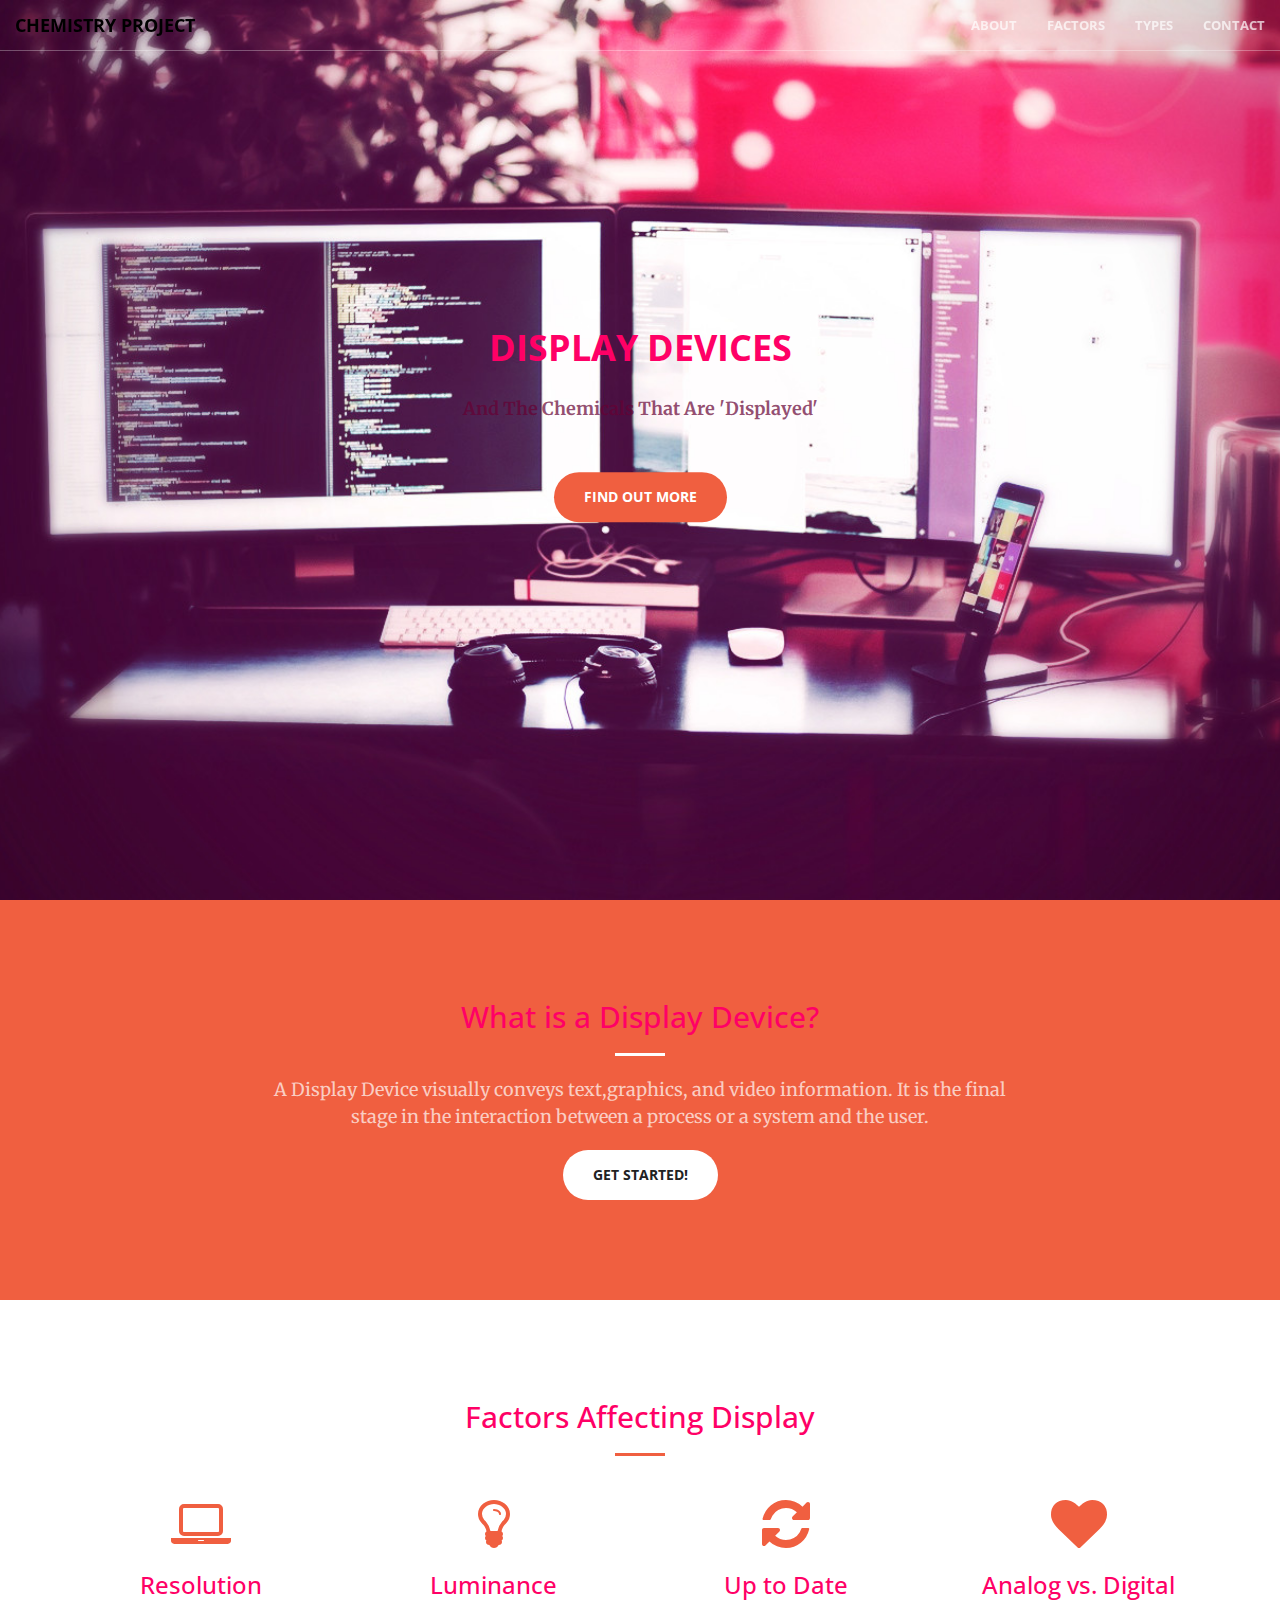
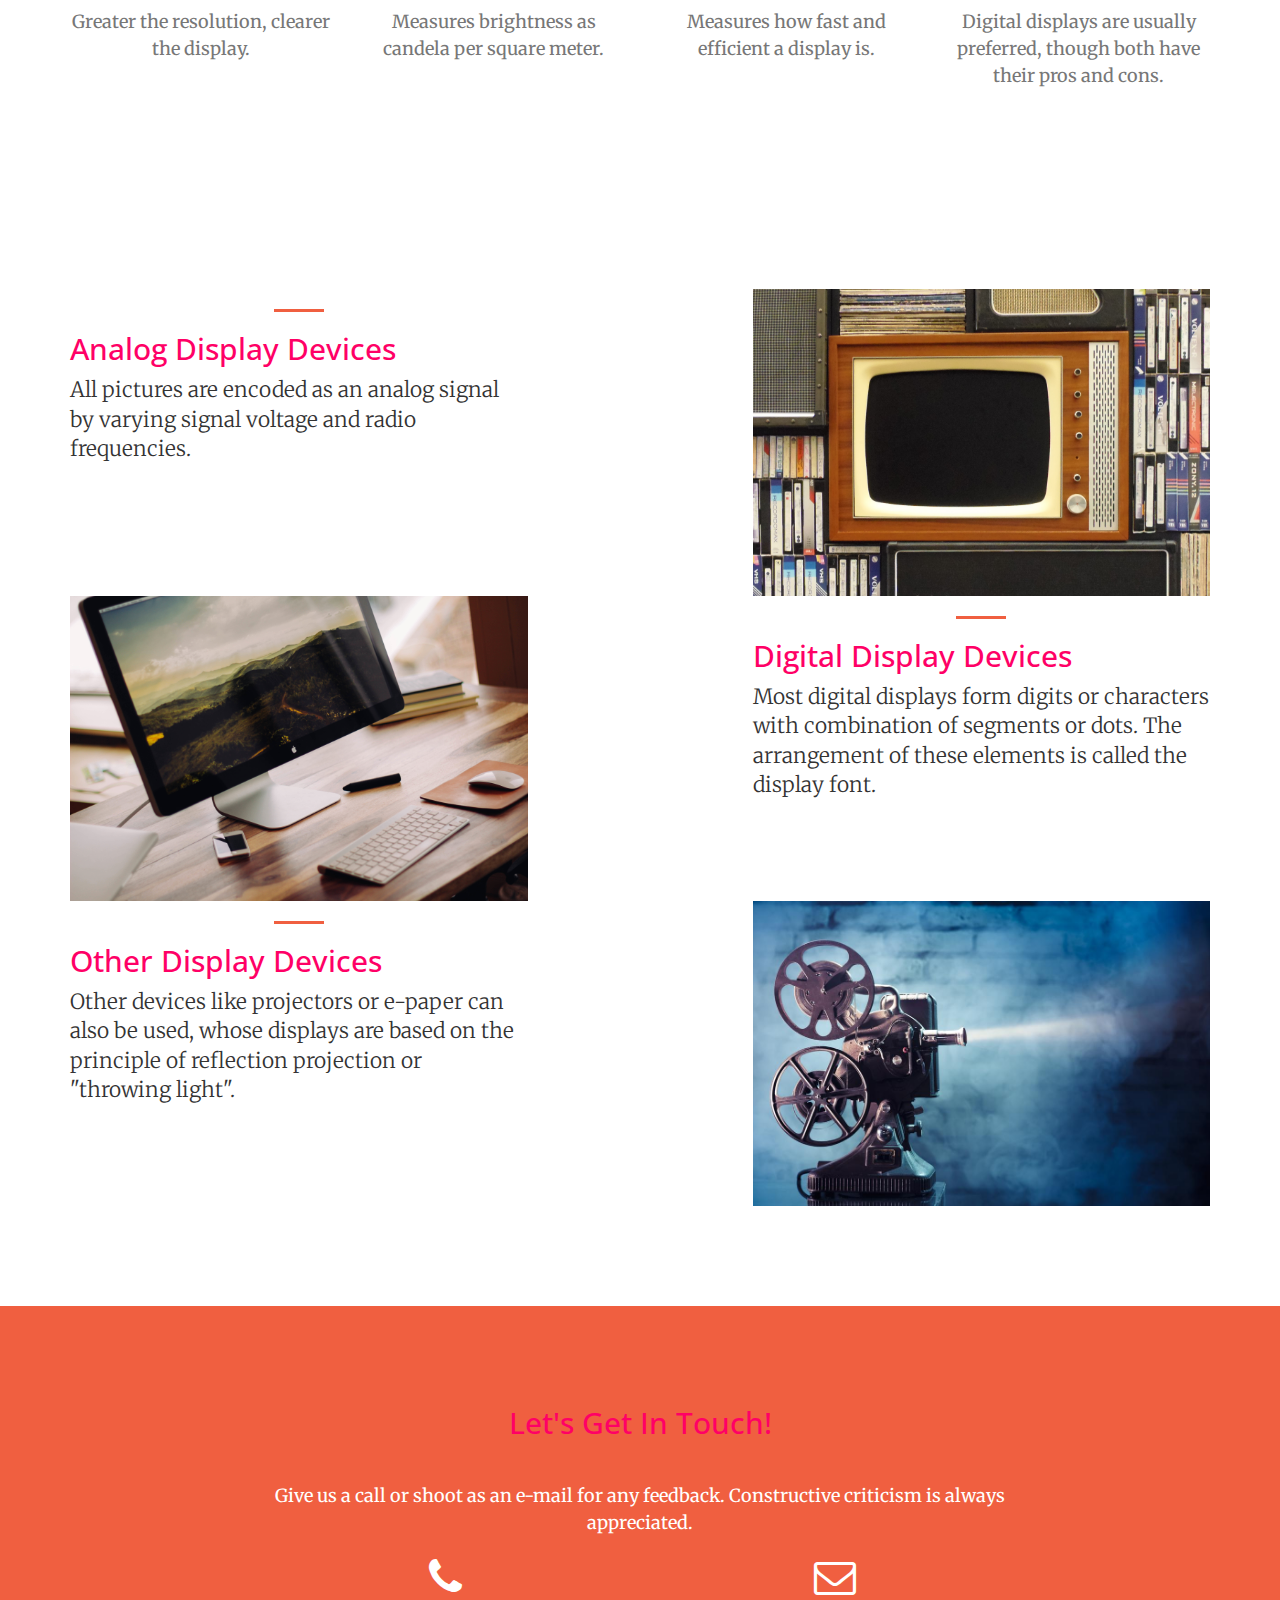
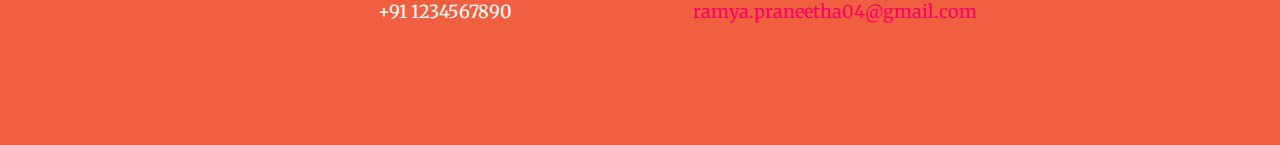
==== html/index.html @ 9618ee3e "Minor changes" ====
<!DOCTYPE html>
<html lang="en">

<head>

    <meta charset="utf-8">
    <meta http-equiv="X-UA-Compatible" content="IE=edge">
    <meta name="viewport" content="width=device-width, initial-scale=1">
    <meta name="description" content="">
    <meta name="author" content="">

    <title>Chemistry Project</title>

    <!-- Bootstrap Core CSS -->
    <link rel="stylesheet" href="../css/bootstrap.min.css" type="text/css">

    <!-- Custom Fonts -->
    <link href='http://fonts.googleapis.com/css?family=Open+Sans:300italic,400italic,600italic,700italic,800italic,400,300,600,700,800' rel='stylesheet' type='text/css'>
    <link href='http://fonts.googleapis.com/css?family=Merriweather:400,300,300italic,400italic,700,700italic,900,900italic' rel='stylesheet' type='text/css'>
    <link rel="stylesheet" href="font-awesome/css/font-awesome.min.css" type="text/css">

    <!-- Plugin CSS -->
    <link rel="stylesheet" href="../css/animate.min.css" type="text/css">

    <!-- Custom CSS -->
    <link rel="stylesheet" href="../css/creative.css" type="text/css">

    <!-- HTML5 Shim and Respond.js IE8 support of HTML5 elements and media queries -->
    <!-- WARNING: Respond.js doesn't work if you view the page via file:// -->
    <!--[if lt IE 9]>
        <script src="https://oss.maxcdn.com/libs/html5shiv/3.7.0/html5shiv.js"></script>
        <script src="https://oss.maxcdn.com/libs/respond.js/1.4.2/respond.min.js"></script>
    <![endif]-->

</head>

<body id="page-top">

    <nav id="mainNav" class="navbar navbar-default navbar-fixed-top">
        <div class="container-fluid">
            <!-- Brand and toggle get grouped for better mobile display -->
            <div class="navbar-header">
                <button type="button" class="navbar-toggle collapsed" data-toggle="collapse" data-target="#bs-example-navbar-collapse-1">
                    <span class="sr-only">Toggle navigation</span>
                    <span class="icon-bar"></span>
                    <span class="icon-bar"></span>
                    <span class="icon-bar"></span>
                </button>
                <a class="navbar-brand page-scroll" href="#page-top">Chemistry Project</a>
            </div>

            <!-- Collect the nav links, forms, and other content for toggling -->
            <div class="collapse navbar-collapse" id="bs-example-navbar-collapse-1">
                <ul class="nav navbar-nav navbar-right">
                    <li>
                        <a class="page-scroll" href="#about">About</a>
                    </li>
                    <li>
                        <a class="page-scroll" href="#services">Factors</a>
                    </li>
                    <li>
                        <a class="page-scroll" href="#types">Types</a>
                    </li>
                    <li>
                        <a class="page-scroll" href="#contact">Contact</a>
                    </li>
                </ul>
            </div>
            <!-- /.navbar-collapse -->
        </div>
        <!-- /.container-fluid -->
    </nav>

    <header>
        <div class="header-content">
            <div class="header-content-inner">
                <h1>Display Devices</h1>
              <p><br>
              <strong>And The Chemicals That Are 'Displayed'</strong></p>
                <p><a href="#about" class="btn btn-primary btn-xl page-scroll">  Find Out More</a> </p>
            </div>
        </div>
    </header>

    <section class="bg-primary" id="about">
        <div class="container">
            <div class="row">
                <div class="col-lg-8 col-lg-offset-2 text-center">
                    <h2 class="section-heading">What is a Display Device?</h2>
                    <hr class="light">
                    <p class="text-faded">A Display Device visually conveys text,graphics, and video information. It is the final stage in the interaction between a process or a system and the user.</p>
                    <a href="#types" class="btn btn-default btn-xl page-scroll">Get Started!</a>
                </div>
            </div>
        </div>
    </section>

    <section id="services">
        <div class="container">
            <div class="row">
                <div class="col-lg-12 text-center">
                    <h2 class="section-heading">Factors Affecting Display</h2>
                    <hr class="primary">
                </div>
            </div>
        </div>
        <div class="container">
            <div class="row">
                <div class="col-lg-3 col-md-6 text-center">
                    <div class="service-box">
                        <i class="fa fa-4x fa-laptop wow bounceIn text-primary"></i>
                        <h3>Resolution</h3>
                        <p class="text-muted">Greater the resolution, clearer the display.</p>
                    </div>
                </div>
                <div class="col-lg-3 col-md-6 text-center">
                    <div class="service-box">
                        <i class="fa fa-4x fa-lightbulb-o wow bounceIn text-primary" data-wow-delay=".1s"></i>
                        <h3>Luminance</h3>
                        <p class="text-muted">Measures brightness as candela per square meter.</p>
                    </div>
                </div>
                <div class="col-lg-3 col-md-6 text-center">
                    <div class="service-box">
                        <i class="fa fa-4x fa-refresh wow bounceIn text-primary" data-wow-delay=".2s"></i>
                        <h3>Up to Date</h3>
                        <p class="text-muted">Measures how fast and efficient a display is.</p>
                    </div>
                </div>
                <div class="col-lg-3 col-md-6 text-center">
                    <div class="service-box">
                        <i class="fa fa-4x fa-heart wow bounceIn text-primary" data-wow-delay=".3s"></i>
                        <h3>Analog vs. Digital</h3>
                        <p class="text-muted">Digital displays are usually preferred, though both have their pros and cons.</p>
                    </div>
                </div>
            </div>
        </div>
    </section>
    	<a  name="types"></a>
      <section id="types">
    <div class="content-section-a">

        <div class="container">
            <div class="row">
                <div class="col-lg-5 col-sm-6">
                    <hr class="section-heading-spacer">
                    <div class="clearfix"></div>
                    <h2 class="section-heading"><a href="Analog.html">Analog Display Devices</a></h2>
                    <p class="lead">All pictures are encoded as an analog signal by varying signal voltage and radio frequencies.</p>
                </div>
                <div class="col-lg-5 col-lg-offset-2 col-sm-6">
                  <img class="img-responsive" src="../img/crt.jpg" alt="" width="467" height="311">
                </div>
            </div>

        </div>
        <!-- /.container -->

    </div>
    <!-- /.content-section-a -->

    <div class="content-section-b">

        <div class="container">

            <div class="row">
                <div class="col-lg-5 col-lg-offset-1 col-sm-push-6  col-sm-6">
                    <hr class="section-heading-spacer">
                    <div class="clearfix"></div>
                    <h2 class="section-heading"><a href="Digital.html">Digital Display Devices</a></h2>
                    <p class="lead">Most digital displays form digits or characters with combination of segments or dots. The arrangement of these elements is called the display font.</p>
                    &nbsp;

                </div>
                <div class="col-lg-5 col-sm-pull-6  col-sm-6">
                    <img src="../img/lcd.jpg" alt="" width="467" height="311" class="img-responsive">
                </div>
            </div>

        </div>
        <!-- /.container -->

    </div>
    <!-- /.content-section-b -->

    <div class="content-section-a">

        <div class="container">

            <div class="row">
                <div class="col-lg-5 col-sm-6">
                    <hr class="section-heading-spacer">
                    <div class="clearfix"></div>
                    <h2 class="section-heading"><a href="other.html">Other Display Devices</a></h2>
                    <p class="lead">Other devices like projectors or e-paper can also be used, whose displays are based on the principle of reflection projection or "throwing light".</p>
                </div>
                <div class="col-lg-5 col-lg-offset-2 col-sm-6">
                  <img class="img-responsive" src="../img/projector.jpg" alt="" width="467" height="311">
                </div>
            </div>

        </div>
        <!-- /.container -->

    </div>
  </section>
    <section class="bg-primary" id="contact">
        <div class="container">
            <div class="row">
                <div class="col-lg-8 col-lg-offset-2 text-center">
                    <h2 class="section-heading">Let's Get In Touch!</h2>
                    <hr class="primary">
                    <p>Give us a call or shoot as an e-mail for any feedback. Constructive criticism is always appreciated.</p>
                </div>
                <div class="col-lg-4 col-lg-offset-2 text-center">
                    <i class="fa fa-phone fa-3x wow bounceIn"></i>
                    <p>+91 1234567890</p>
                </div>
                <div class="col-lg-4 text-center">
                    <i class="fa fa-envelope-o fa-3x wow bounceIn" data-wow-delay=".1s"></i>
                    <p><a href="mailto:your-email@your-domain.com">ramya.praneetha04@gmail.com</a></p>
                </div>
            </div>
        </div>
    </section>

    <!-- jQuery -->
    <script src="js/jquery.js"></script>

    <!-- Bootstrap Core JavaScript -->
    <script src="js/bootstrap.min.js"></script>

    <!-- Plugin JavaScript -->
    <script src="js/jquery.easing.min.js"></script>
    <script src="js/jquery.fittext.js"></script>
    <script src="js/wow.min.js"></script>

    <!-- Custom Theme JavaScript -->
    <script src="js/creative.js"></script>

</body>

</html>
---- css/creative.css ----
/*!
 * Start Bootstrap - Creative Bootstrap Theme (http://startbootstrap.com)
 * Code licensed under the Apache License v2.0.
 * For details, see http://www.apache.org/licenses/LICENSE-2.0.
 */

html,
body {
    width: 100%;
    height: 100%;
}

body {
    font-family: Merriweather,'Helvetica Neue',Arial,sans-serif;
}

hr {
    max-width: 50px;
    border-color: #f05f40;
    border-width: 3px;
}

hr.light {
    border-color: #fff;
}

a {
	color: #FF0066;
	-webkit-transition: all .35s;
	-moz-transition: all .35s;
	transition: all .35s;
}

a:hover,
a:focus {
	color: #660066;
}

h1,
h2,
h3,
h4,
h5,
h6 {
    font-family: 'Open Sans','Helvetica Neue',Arial,sans-serif;
}

p {
	margin-bottom: 20px;
	font-size: 18px;
	line-height: 1.5;
}

.bg-primary {
    background-color: #f05f40;
}

.bg-dark {
    color: #fff;
    background-color: #222;
}

.text-faded {
    color: rgba(255,255,255,.7);
}

section {
    padding: 100px 0;
}

aside {
    padding: 50px 0;
}

.no-padding {
    padding: 0;
}

.navbar-default {
    border-color: rgba(34,34,34,.05);
    font-family: 'Open Sans','Helvetica Neue',Arial,sans-serif;
    background-color: #fff;
    -webkit-transition: all .35s;
    -moz-transition: all .35s;
    transition: all .35s;
}

.navbar-default .navbar-header .navbar-brand {
    text-transform: uppercase;
    font-family: 'Open Sans','Helvetica Neue',Arial,sans-serif;
    font-weight: 700;
    color: #f05f40;
}

.navbar-default .navbar-header .navbar-brand:hover,
.navbar-default .navbar-header .navbar-brand:focus {
    color: #eb3812;
}

.navbar-default .nav > li>a,
.navbar-default .nav>li>a:focus {
    text-transform: uppercase;
    font-size: 13px;
    font-weight: 700;
    color: #222;
}

.navbar-default .nav > li>a:hover,
.navbar-default .nav>li>a:focus:hover {
    color: #f05f40;
}

.navbar-default .nav > li.active>a,
.navbar-default .nav>li.active>a:focus {
    color: #f05f40!important;
    background-color: transparent;
}

.navbar-default .nav > li.active>a:hover,
.navbar-default .nav>li.active>a:focus:hover {
    background-color: transparent;
}

@media(min-width:768px) {
    .navbar-default {
        border-color: rgba(255,255,255,.3);
        background-color: transparent;
    }

    .navbar-default .navbar-header .navbar-brand {
        color: rgba(255,255,255,.7);
    }

    .navbar-default .navbar-header .navbar-brand:hover,
    .navbar-default .navbar-header .navbar-brand:focus {
	color: #000;
    }

    .navbar-default .nav > li>a,
    .navbar-default .nav>li>a:focus {
        color: rgba(255,255,255,.7);
    }

    .navbar-default .nav > li>a:hover,
    .navbar-default .nav>li>a:focus:hover {
        color: #fff;
    }

    .navbar-default.affix {
        border-color: rgba(34,34,34,.05);
        background-color: #fff;
    }

    .navbar-default.affix .navbar-header .navbar-brand {
        font-size: 14px;
        color: #f05f40;
    }

    .navbar-default.affix .navbar-header .navbar-brand:hover,
    .navbar-default.affix .navbar-header .navbar-brand:focus {
        color: #eb3812;
    }

    .navbar-default.affix .nav > li>a,
    .navbar-default.affix .nav>li>a:focus {
        color: #222;
    }

    .navbar-default.affix .nav > li>a:hover,
    .navbar-default.affix .nav>li>a:focus:hover {
        color: #f05f40;
    }
}

header {
	position: relative;
	width: 100%;
	min-height: auto;
	text-align: center;
	color: #F00;
	background-image: url(../img/size_2_disp.jpg);
	background-position: center;
	-webkit-background-size: cover;
	-moz-background-size: cover;
	background-size: cover;
	-o-background-size: cover;
}

header .header-content {
    position: relative;
    width: 100%;
    padding: 100px 15px;
    text-align: center;
}

header .header-content .header-content-inner h1 {
    margin-top: 0;
    margin-bottom: 0;
    text-transform: uppercase;
    font-weight: 700;
}

header .header-content .header-content-inner hr {
    margin: 30px auto;
}

header .header-content .header-content-inner p {
	margin-bottom: 50px;
	font-size: 16px;
	font-weight: 300;
	color: rgba(102,0,51,0.7);
}

@media(min-width:768px) {
    header {
        min-height: 100%;
    }

    header .header-content {
        position: absolute;
        top: 50%;
        padding: 0 50px;
        -webkit-transform: translateY(-50%);
        -ms-transform: translateY(-50%);
        transform: translateY(-50%);
    }

    header .header-content .header-content-inner {
        margin-right: auto;
        margin-left: auto;
        max-width: 1000px;
    }

    header .header-content .header-content-inner p {
        margin-right: auto;
        margin-left: auto;
        max-width: 80%;
        font-size: 18px;
    }
}

.section-heading {
    margin-top: 0;
}

.service-box {
    margin: 50px auto 0;
    max-width: 400px;
}

@media(min-width:992px) {
    .service-box {
        margin: 20px auto 0;
    }
}

.service-box p {
    margin-bottom: 0;
}

.portfolio-box {
    display: block;
    position: relative;
    margin: 0 auto;
    max-width: 650px;
}

.portfolio-box .portfolio-box-caption {
    display: block;
    position: absolute;
    bottom: 0;
    width: 100%;
    height: 100%;
    text-align: center;
    color: #fff;
    opacity: 0;
    background: rgba(240,95,64,.9);
    -webkit-transition: all .35s;
    -moz-transition: all .35s;
    transition: all .35s;
}

.portfolio-box .portfolio-box-caption .portfolio-box-caption-content {
    position: absolute;
    top: 50%;
    width: 100%;
    text-align: center;
    transform: translateY(-50%);
}

.portfolio-box .portfolio-box-caption .portfolio-box-caption-content .project-category,
.portfolio-box .portfolio-box-caption .portfolio-box-caption-content .project-name {
    padding: 0 15px;
    font-family: 'Open Sans','Helvetica Neue',Arial,sans-serif;
}

.portfolio-box .portfolio-box-caption .portfolio-box-caption-content .project-category {
    text-transform: uppercase;
    font-size: 14px;
    font-weight: 600;
}

.portfolio-box .portfolio-box-caption .portfolio-box-caption-content .project-name {
    font-size: 18px;
}

.portfolio-box:hover .portfolio-box-caption {
    opacity: 1;
}

@media(min-width:768px) {
    .portfolio-box .portfolio-box-caption .portfolio-box-caption-content .project-category {
        font-size: 16px;
    }

    .portfolio-box .portfolio-box-caption .portfolio-box-caption-content .project-name {
        font-size: 22px;
    }
}

.call-to-action h2 {
    margin: 0 auto 20px;
}

.text-primary {
    color: #f05f40;
}

.no-gutter > [class*=col-] {
    padding-right: 0;
    padding-left: 0;
}

.btn-default {
    border-color: #fff;
    color: #222;
    background-color: #fff;
    -webkit-transition: all .35s;
    -moz-transition: all .35s;
    transition: all .35s;
}

.btn-default:hover,
.btn-default:focus,
.btn-default.focus,
.btn-default:active,
.btn-default.active,
.open > .dropdown-toggle.btn-default {
    border-color: #ededed;
    color: #222;
    background-color: #f2f2f2;
}

.btn-default:active,
.btn-default.active,
.open > .dropdown-toggle.btn-default {
    background-image: none;
}

.btn-default.disabled,
.btn-default[disabled],
fieldset[disabled] .btn-default,
.btn-default.disabled:hover,
.btn-default[disabled]:hover,
fieldset[disabled] .btn-default:hover,
.btn-default.disabled:focus,
.btn-default[disabled]:focus,
fieldset[disabled] .btn-default:focus,
.btn-default.disabled.focus,
.btn-default[disabled].focus,
fieldset[disabled] .btn-default.focus,
.btn-default.disabled:active,
.btn-default[disabled]:active,
fieldset[disabled] .btn-default:active,
.btn-default.disabled.active,
.btn-default[disabled].active,
fieldset[disabled] .btn-default.active {
    border-color: #fff;
    background-color: #fff;
}

.btn-default .badge {
    color: #fff;
    background-color: #222;
}

.btn-primary {
    border-color: #f05f40;
    color: #fff;
    background-color: #f05f40;
    -webkit-transition: all .35s;
    -moz-transition: all .35s;
    transition: all .35s;
}

.btn-primary:hover,
.btn-primary:focus,
.btn-primary.focus,
.btn-primary:active,
.btn-primary.active,
.open > .dropdown-toggle.btn-primary {
    border-color: #ed431f;
    color: #fff;
    background-color: #ee4b28;
}

.btn-primary:active,
.btn-primary.active,
.open > .dropdown-toggle.btn-primary {
    background-image: none;
}

.btn-primary.disabled,
.btn-primary[disabled],
fieldset[disabled] .btn-primary,
.btn-primary.disabled:hover,
.btn-primary[disabled]:hover,
fieldset[disabled] .btn-primary:hover,
.btn-primary.disabled:focus,
.btn-primary[disabled]:focus,
fieldset[disabled] .btn-primary:focus,
.btn-primary.disabled.focus,
.btn-primary[disabled].focus,
fieldset[disabled] .btn-primary.focus,
.btn-primary.disabled:active,
.btn-primary[disabled]:active,
fieldset[disabled] .btn-primary:active,
.btn-primary.disabled.active,
.btn-primary[disabled].active,
fieldset[disabled] .btn-primary.active {
    border-color: #f05f40;
    background-color: #f05f40;
}

.btn-primary .badge {
    color: #f05f40;
    background-color: #fff;
}

.btn {
    border: 0;
    border-radius: 300px;
    text-transform: uppercase;
    font-family: 'Open Sans','Helvetica Neue',Arial,sans-serif;
    font-weight: 700;
}

.btn-xl {
    padding: 15px 30px;
}

::-moz-selection {
    text-shadow: none;
    color: #fff;
    background: #222;
}

::selection {
    text-shadow: none;
    color: #fff;
    background: #222;
}

img::selection {
    color: #fff;
    background: 0 0;
}

img::-moz-selection {
    color: #fff;
    background: 0 0;
}

body {
    webkit-tap-highlight-color: #222;
}
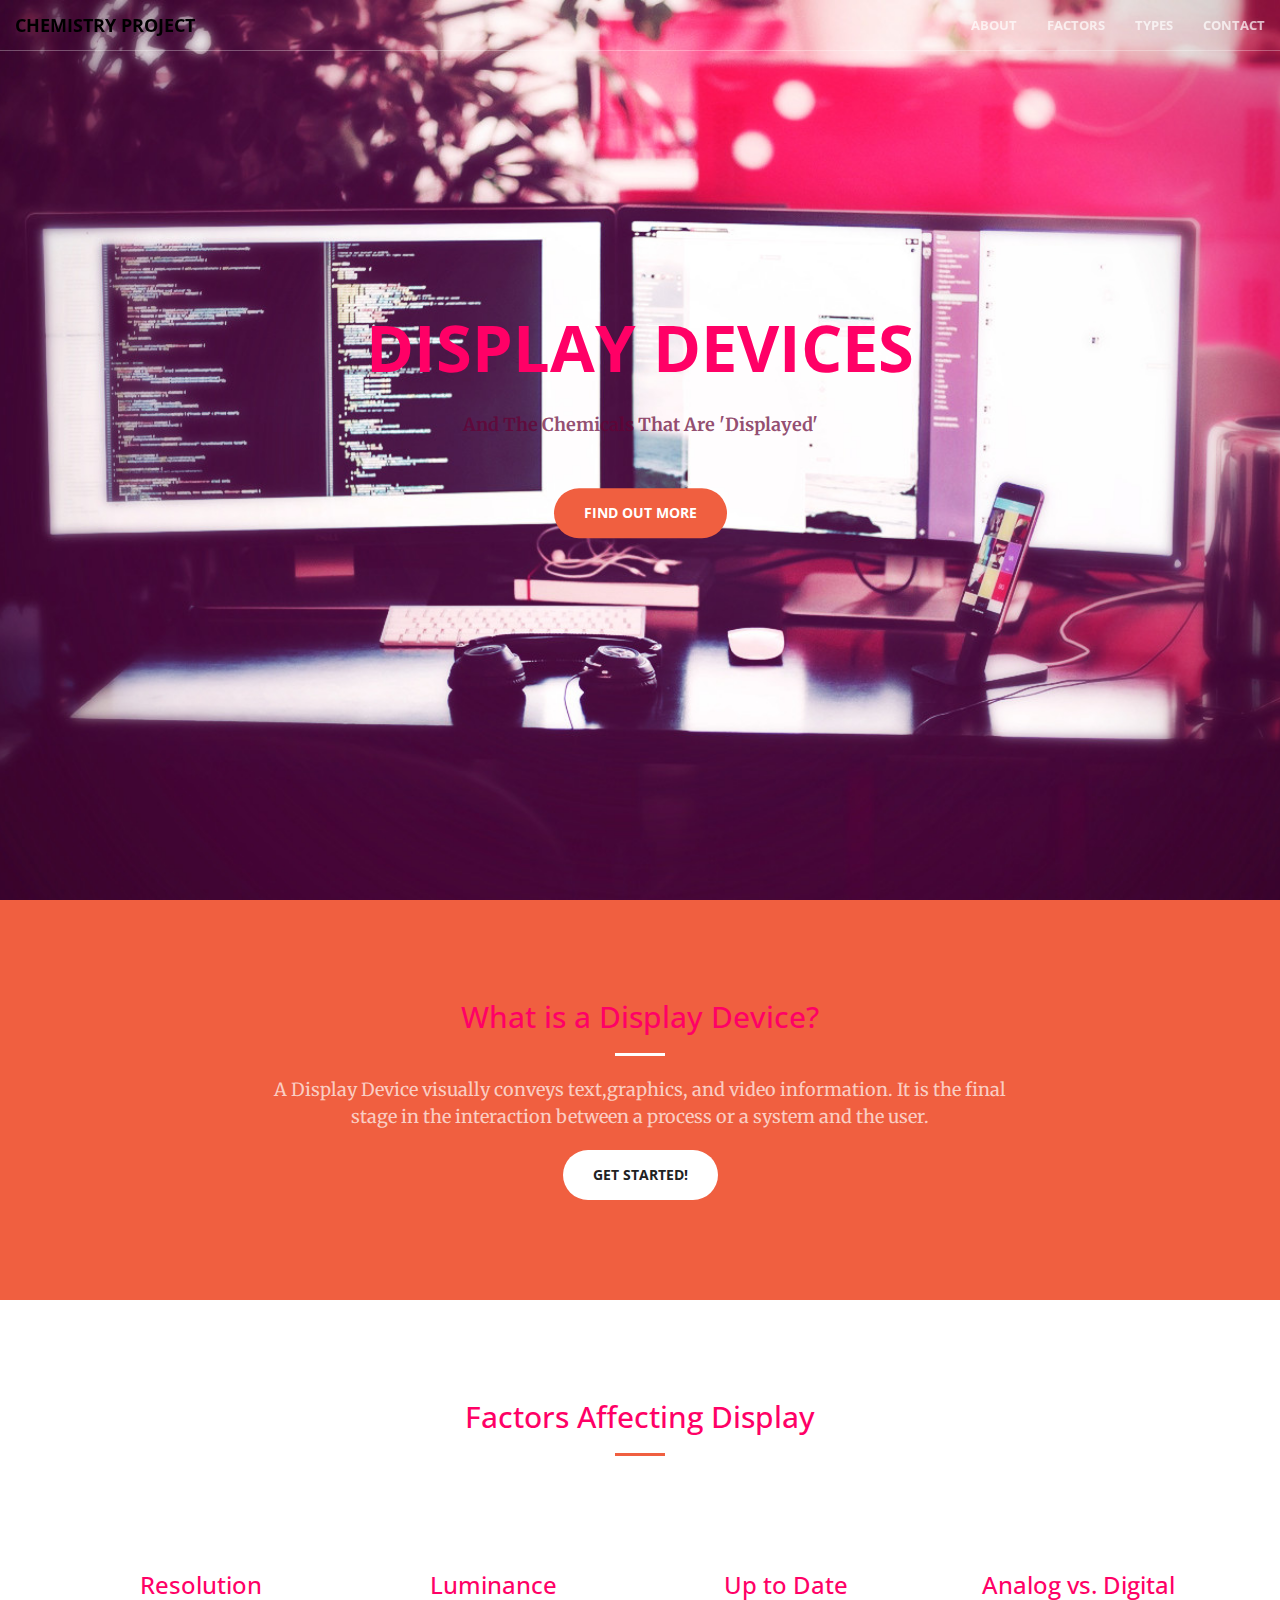
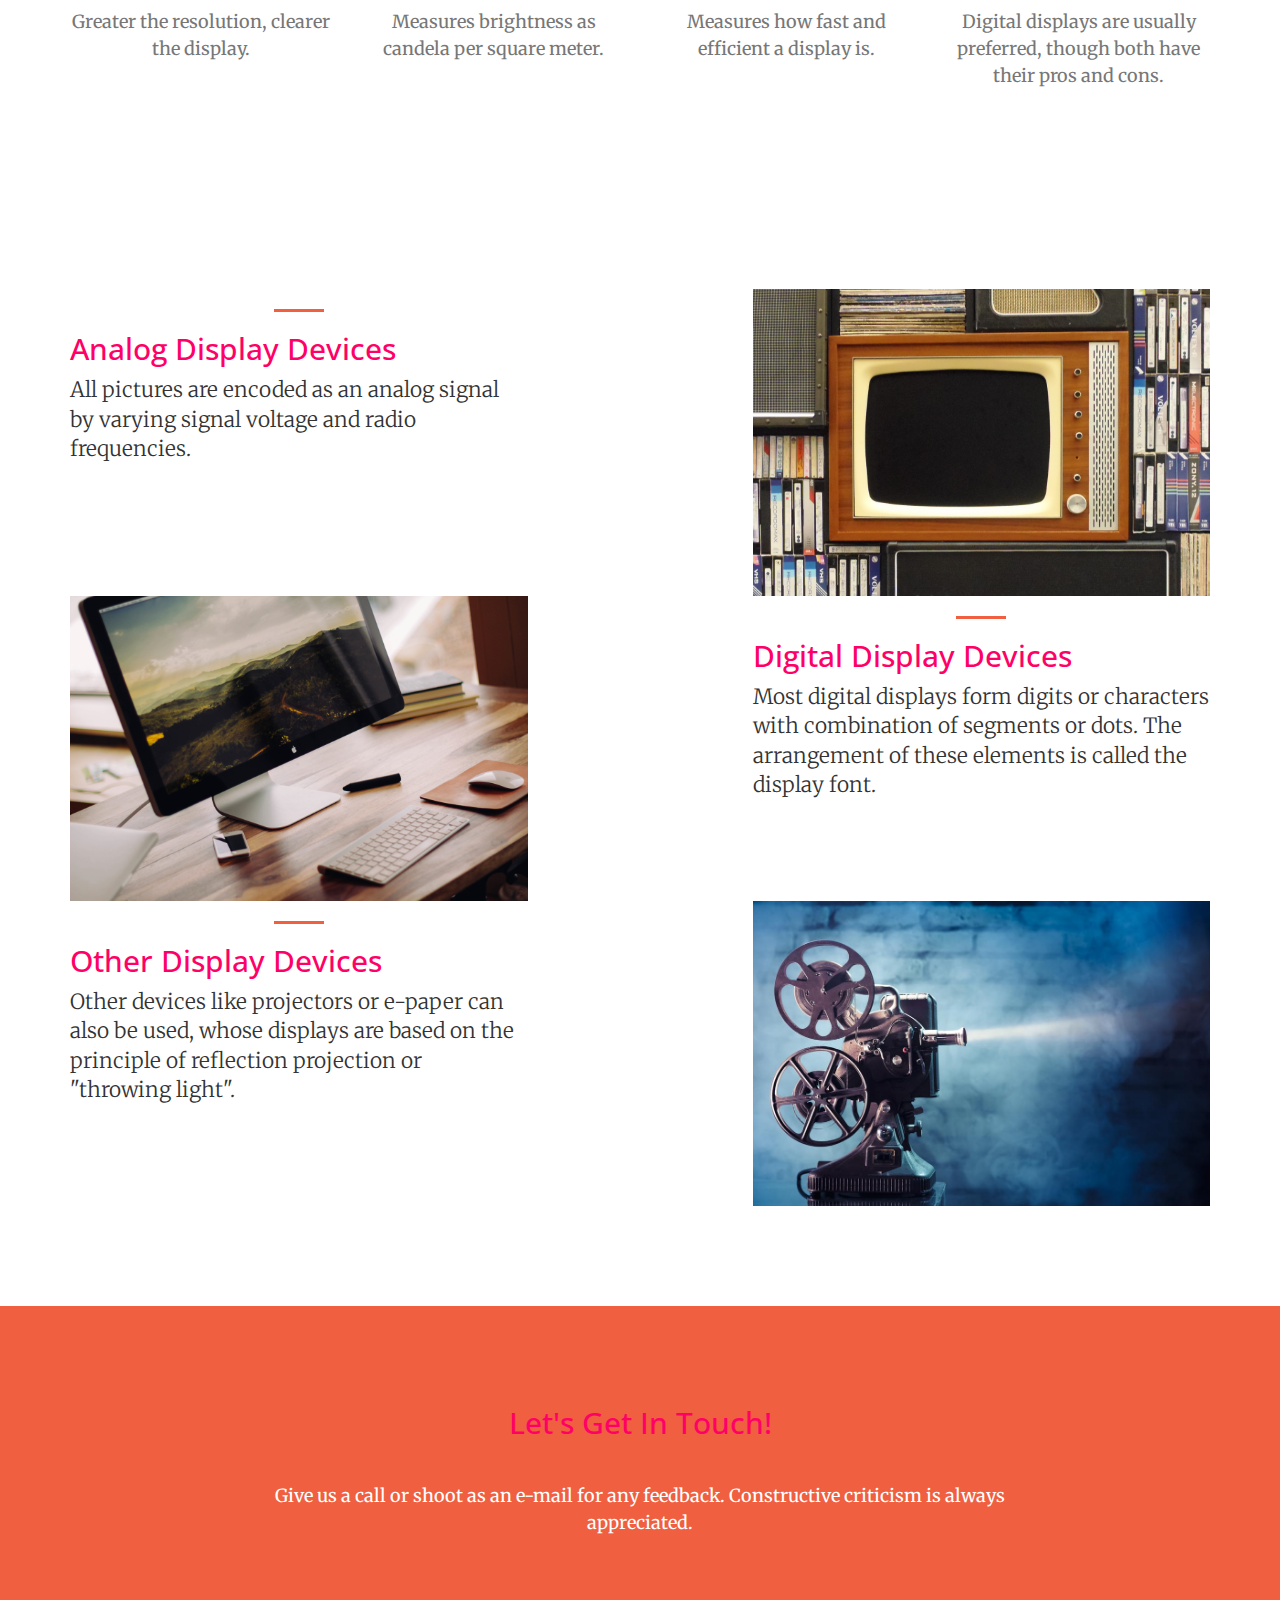
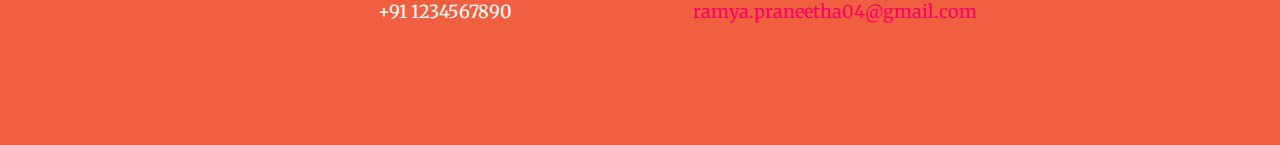
==== commit 4b65766b: "Rectified missing file path" ====
--- a/html/index.html
+++ b/html/index.html
@@ -226,18 +226,18 @@
     </section>
 
     <!-- jQuery -->
-    <script src="js/jquery.js"></script>
+    <script src="../js/jquery.js"></script>
 
     <!-- Bootstrap Core JavaScript -->
-    <script src="js/bootstrap.min.js"></script>
+    <script src="../js/bootstrap.min.js"></script>
 
     <!-- Plugin JavaScript -->
-    <script src="js/jquery.easing.min.js"></script>
-    <script src="js/jquery.fittext.js"></script>
-    <script src="js/wow.min.js"></script>
+    <script src="../js/jquery.easing.min.js"></script>
+    <script src="../js/jquery.fittext.js"></script>
+    <script src="../js/wow.min.js"></script>
 
     <!-- Custom Theme JavaScript -->
-    <script src="js/creative.js"></script>
+    <script src="../js/creative.js"></script>
 
 </body>
 
